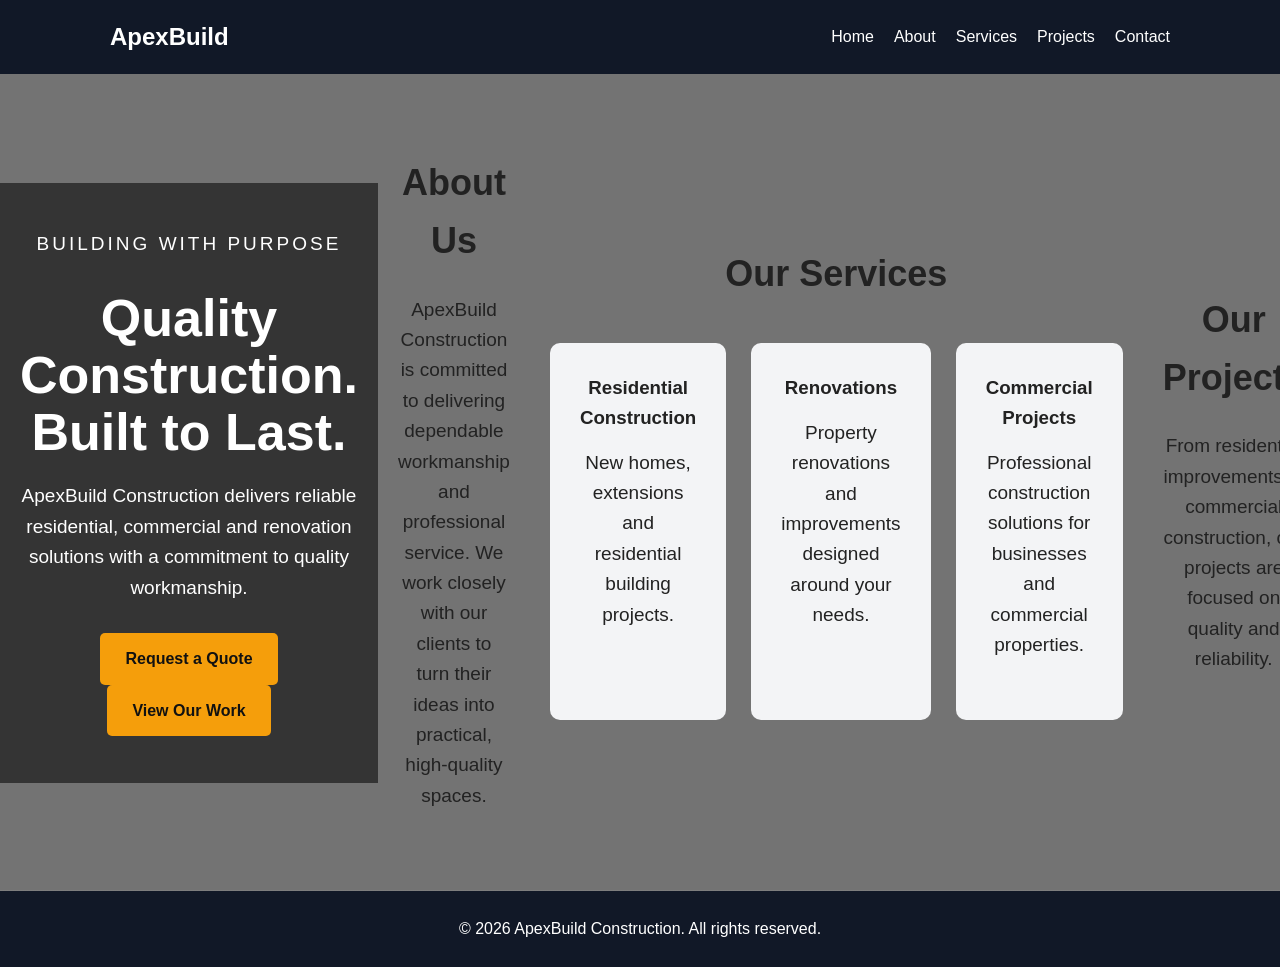
==== Public/index.html @ f1cdb733 "Update hero section content in index.html" ====
<!DOCTYPE html>
<html lang="en">
<head>
    <meta charset="UTF-8">
    <meta name="viewport" content="width=device-width, initial-scale=1.0">

    <title>ApexBuild Construction</title>

    <link rel="stylesheet" href="style.css">
</head>

<body>

    <header>
        <nav>
            <div class="logo">ApexBuild</div>

            <div class="nav-links">
                <a href="#home">Home</a>
                <a href="#about">About</a>
                <a href="#services">Services</a>
                <a href="#projects">Projects</a>
                <a href="#contact">Contact</a>
            </div>
        </nav>
    </header>


    <main>

        <section id="home" class="hero">
            <section id="home" class="hero">
    <div class="hero-content">
        <p class="tagline">BUILDING WITH PURPOSE</p>

        <h1>Quality Construction. Built to Last.</h1>

        <p>
            ApexBuild Construction delivers reliable residential,
            commercial and renovation solutions with a commitment
            to quality workmanship.
        </p>

        <div class="hero-buttons">
            <a href="#contact" class="button">Request a Quote</a>
            <a href="#projects" class="button secondary-button">View Our Work</a>
        </div>
    </div>
            </section>


        <section id="about" class="section">
            <h2>About Us</h2>

            <p>
                ApexBuild Construction is committed to delivering
                dependable workmanship and professional service.
                We work closely with our clients to turn their ideas
                into practical, high-quality spaces.
            </p>
        </section>


        <section id="services" class="section">
            <h2>Our Services</h2>

            <div class="services">

                <div class="card">
                    <h3>Residential Construction</h3>
                    <p>
                        New homes, extensions and residential building projects.
                    </p>
                </div>

                <div class="card">
                    <h3>Renovations</h3>
                    <p>
                        Property renovations and improvements designed
                        around your needs.
                    </p>
                </div>

                <div class="card">
                    <h3>Commercial Projects</h3>
                    <p>
                        Professional construction solutions for businesses
                        and commercial properties.
                    </p>
                </div>

            </div>
        </section>


        <section id="projects" class="section">
            <h2>Our Projects</h2>

            <p>
                From residential improvements to commercial construction,
                our projects are focused on quality and reliability.
            </p>
        </section>


        <section id="contact" class="section contact">
            <h2>Contact Us</h2>

            <p>Ready to discuss your next project?</p>

            <p>Email: info@apexbuild.example</p>

            <p>Phone: +1 (555) 123-4567</p>

            <a href="mailto:info@apexbuild.example" class="button">
                Email Us
            </a>
        </section>

    </main>


    <footer>
        <p>© 2026 ApexBuild Construction. All rights reserved.</p>
    </footer>


    <script src="script.js"></script>

</body>
  </html>
---- Public/style.css ----
* {
    margin: 0;
    padding: 0;
    box-sizing: border-box;
}

html {
    scroll-behavior: smooth;
}

body {
    font-family: Arial, sans-serif;
    line-height: 1.6;
    color: #222;
    background: #ffffff;
}

/* Navigation */

header {
    background: #111827;
    position: sticky;
    top: 0;
    z-index: 1000;
}

nav {
    max-width: 1100px;
    margin: auto;
    padding: 18px 20px;

    display: flex;
    justify-content: space-between;
    align-items: center;
}

.logo {
    color: white;
    font-size: 24px;
    font-weight: bold;
}

.nav-links {
    display: flex;
    gap: 20px;
}

.nav-links a {
    color: white;
    text-decoration: none;
}

.nav-links a:hover {
    text-decoration: underline;
}

/* Hero */

.hero {
    min-height: 600px;

    display: flex;
    align-items: center;

    background:
        linear-gradient(
            rgba(0, 0, 0, 0.55),
            rgba(0, 0, 0, 0.55)
        ),
        url("https://images.unsplash.com/photo-1503387762-592deb58ef4e?auto=format&fit=crop&w=1600&q=80");

    background-size: cover;
    background-position: center;
}

.hero-content {
    max-width: 850px;
    margin: auto;
    padding: 40px 20px;
    text-align: center;
    color: white;
}

.tagline {
    font-size: 14px;
    letter-spacing: 3px;
    margin-bottom: 15px;
}

.hero h1 {
    font-size: 52px;
    line-height: 1.1;
    margin-bottom: 20px;
}

.hero p {
    font-size: 19px;
    margin-bottom: 30px;
}

/* Buttons */

.button {
    display: inline-block;

    padding: 13px 25px;

    background: #f59e0b;
    color: #111;

    text-decoration: none;
    font-weight: bold;

    border-radius: 5px;
}

.button:hover {
    opacity: 0.85;
}

/* Sections */

.section {
    max-width: 1100px;
    margin: auto;
    padding: 80px 20px;
}

.section h2 {
    text-align: center;
    font-size: 36px;
    margin-bottom: 25px;
}

.section > p {
    max-width: 750px;
    margin: auto;
    text-align: center;
}

/* Services */

.services {
    display: grid;

    grid-template-columns:
        repeat(3, 1fr);

    gap: 25px;

    margin-top: 40px;
}

.card {
    padding: 30px;

    background: #f3f4f6;

    border-radius: 10px;

    text-align: center;
}

.card h3 {
    margin-bottom: 15px;
}

/* Contact */

.contact {
    text-align: center;
}

.contact p {
    margin-bottom: 10px;
}

/* Footer */

footer {
    padding: 25px;

    background: #111827;
    color: white;

    text-align: center;
}

/* Mobile */

@media (max-width: 700px) {

    nav {
        flex-direction: column;
        gap: 15px;
    }

    .nav-links {
        gap: 10px;
        flex-wrap: wrap;
        justify-content: center;
    }

    .hero {
        min-height: 500px;
    }

    .hero h1 {
        font-size: 38px;
    }

    .hero p {
        font-size: 17px;
    }

    .services {
        grid-template-columns: 1fr;
    }

    .section {
        padding: 60px 20px;
    }

  }
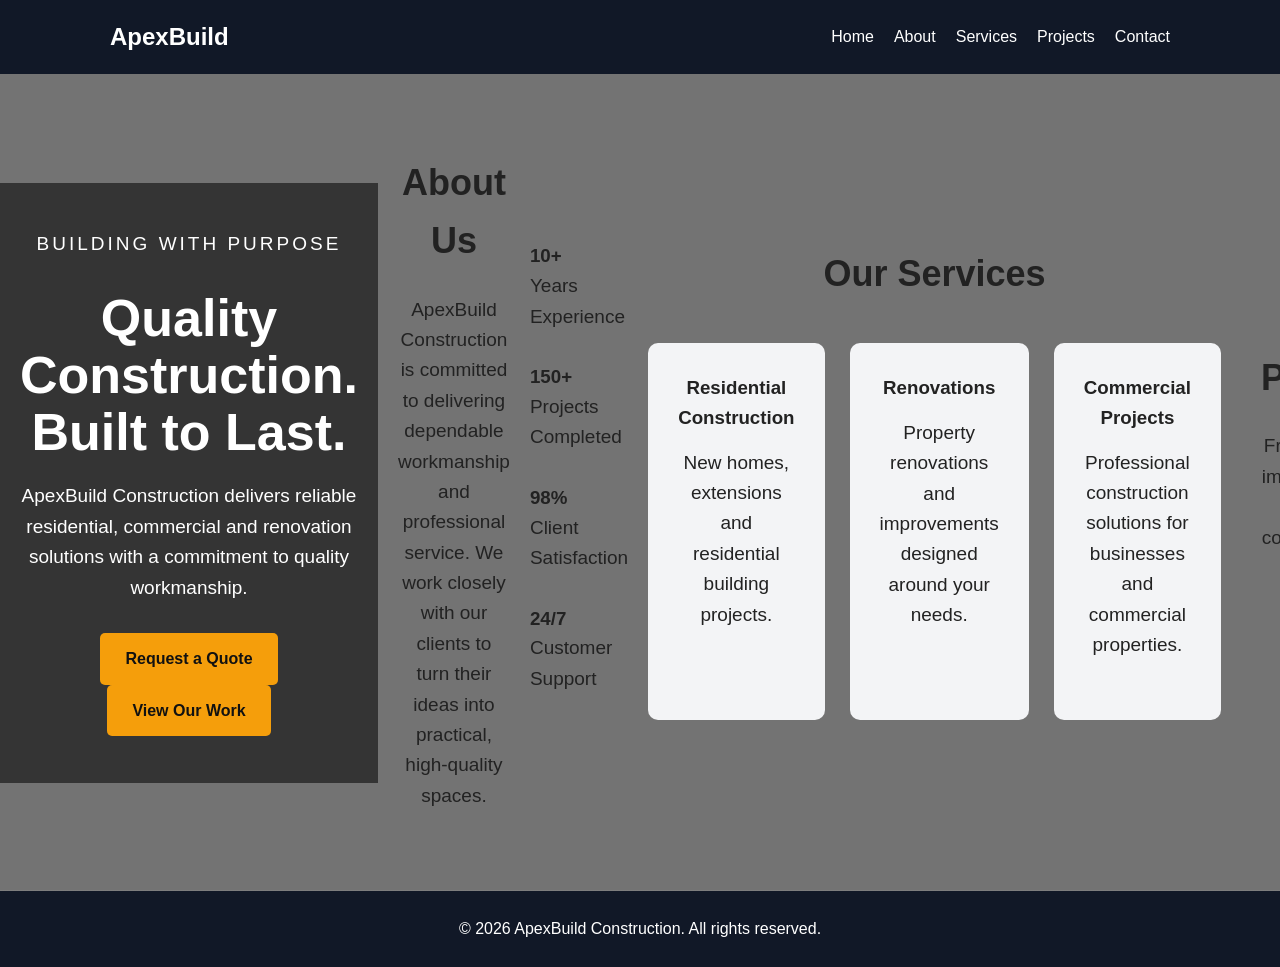
==== commit 4bcb44d0: "Add statistics section to index.html" ====
--- a/Public/index.html
+++ b/Public/index.html
@@ -59,6 +59,27 @@
                 into practical, high-quality spaces.
             </p>
         </section>
+            <section class="stats">
+    <div class="stat">
+        <h3>10+</h3>
+        <p>Years Experience</p>
+    </div>
+
+    <div class="stat">
+        <h3>150+</h3>
+        <p>Projects Completed</p>
+    </div>
+
+    <div class="stat">
+        <h3>98%</h3>
+        <p>Client Satisfaction</p>
+    </div>
+
+    <div class="stat">
+        <h3>24/7</h3>
+        <p>Customer Support</p>
+    </div>
+            </section>
 
 
         <section id="services" class="section">
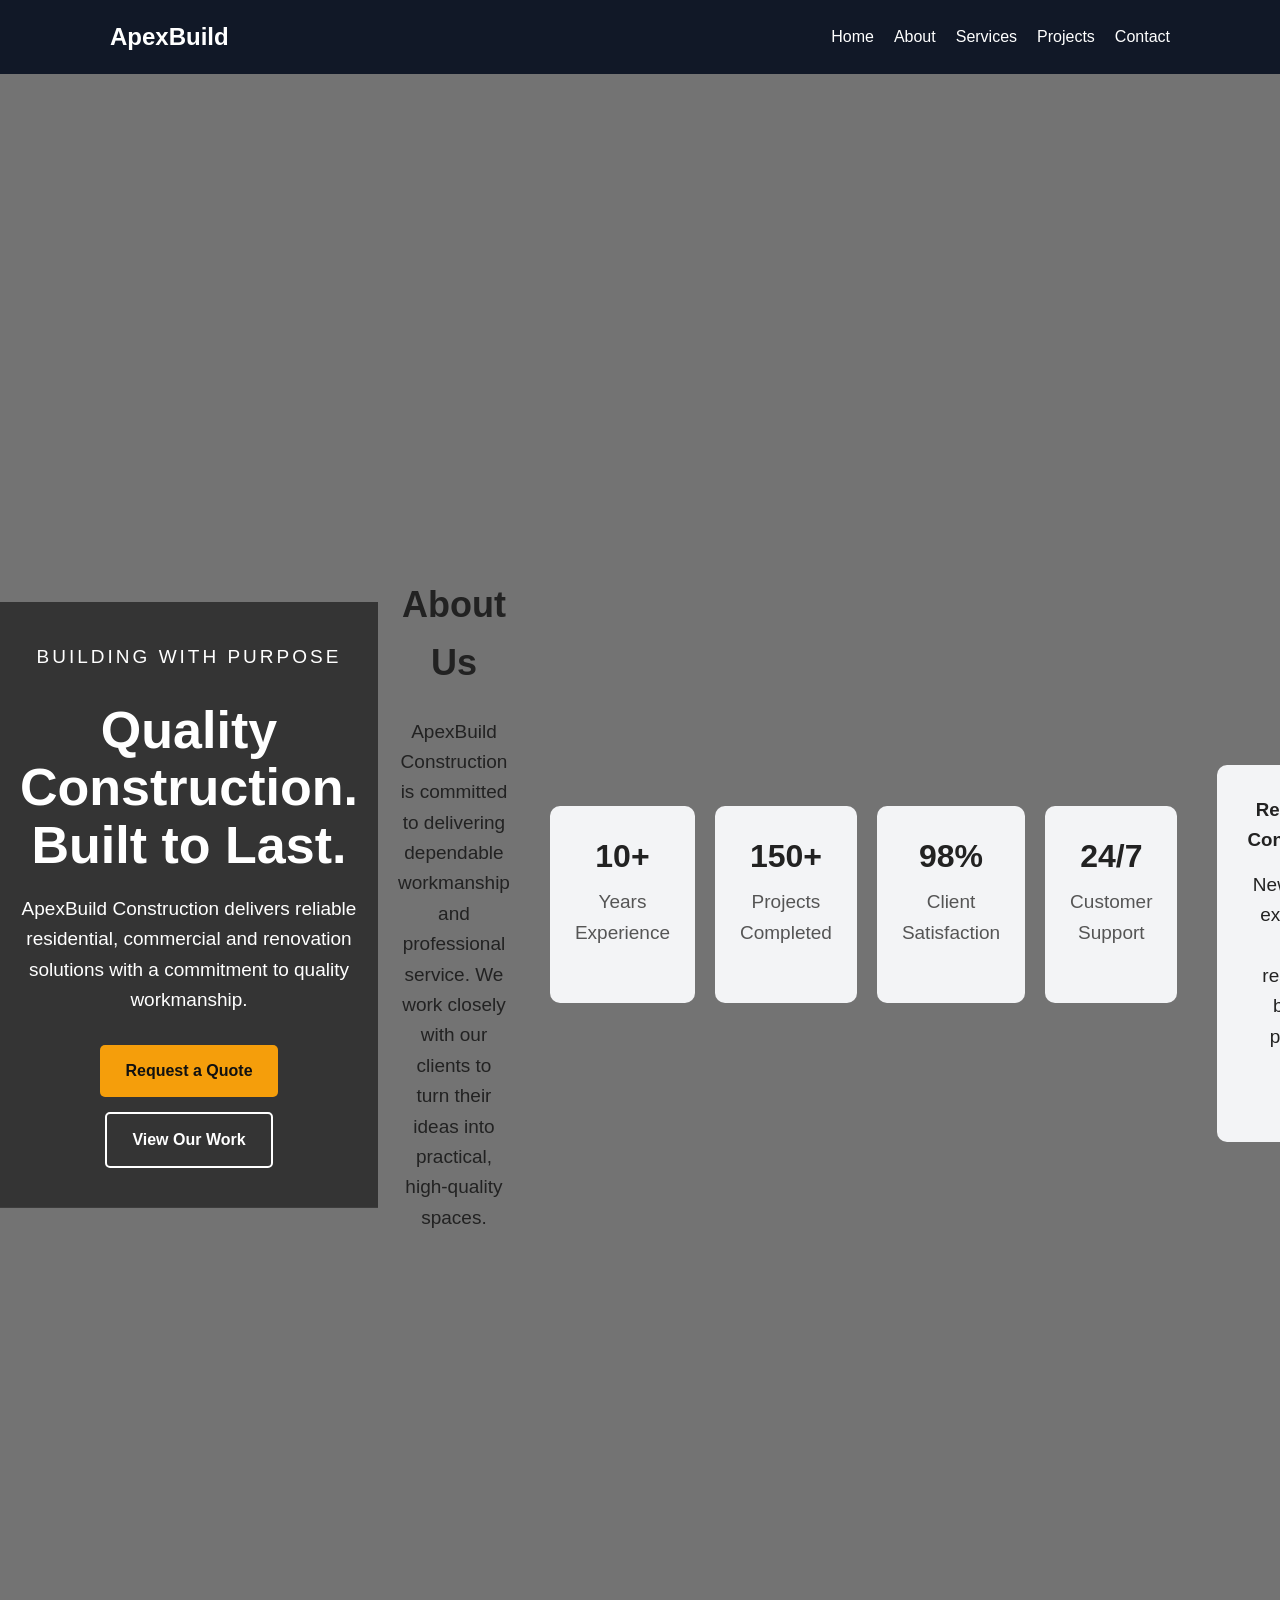
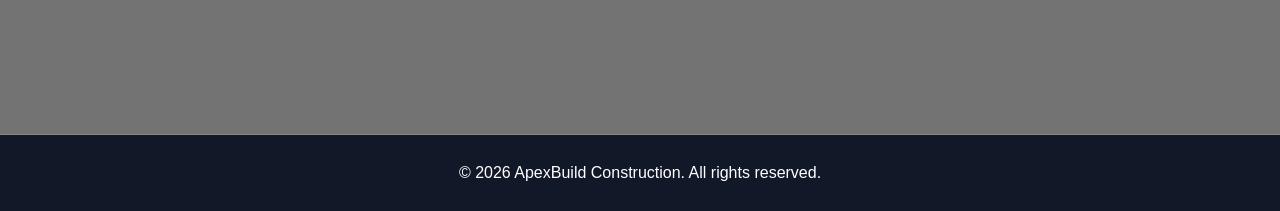
==== commit cf3b98a5: "Enhance projects section with detailed project cards Updated project section with new descriptions a" ====
--- a/Public/index.html
+++ b/Public/index.html
@@ -115,12 +115,61 @@
 
 
         <section id="projects" class="section">
-            <h2>Our Projects</h2>
-
-            <p>
-                From residential improvements to commercial construction,
-                our projects are focused on quality and reliability.
-            </p>
+    <h2>Our Projects</h2>
+
+    <p>
+        A selection of construction and renovation projects
+        completed by the ApexBuild team.
+    </p>
+
+    <div class="projects">
+
+        <div class="project-card">
+            <img
+                src="https://images.unsplash.com/photo-1600585154340-be6161a56a0c?auto=format&fit=crop&w=1000&q=80"
+                alt="Modern residential construction project"
+            >
+
+            <div class="project-content">
+                <h3>Modern Family Home</h3>
+                <p>
+                    Residential construction designed with modern
+                    spaces, practical layouts and quality finishes.
+                </p>
+            </div>
+        </div>
+
+        <div class="project-card">
+            <img
+                src="https://images.unsplash.com/photo-1486406146926-c627a92ad1ab?auto=format&fit=crop&w=1000&q=80"
+                alt="Commercial building project"
+            >
+
+            <div class="project-content">
+                <h3>Commercial Building</h3>
+                <p>
+                    A professional commercial development focused
+                    on functionality, durability and modern design.
+                </p>
+            </div>
+        </div>
+
+        <div class="project-card">
+            <img
+                src="https://images.unsplash.com/photo-1503387762-592deb58ef4e?auto=format&fit=crop&w=1000&q=80"
+                alt="Construction renovation project"
+            >
+
+            <div class="project-content">
+                <h3>Property Renovation</h3>
+                <p>
+                    A complete property improvement project combining
+                    updated spaces with practical construction solutions.
+                </p>
+            </div>
+        </div>
+
+    </div>
         </section>
 
 
--- a/Public/style.css
+++ b/Public/style.css
@@ -222,3 +222,51 @@
     }
 
   }
+.hero-buttons {
+    display: flex;
+    justify-content: center;
+    gap: 15px;
+    flex-wrap: wrap;
+}
+
+.secondary-button {
+    background: transparent;
+    color: white;
+    border: 2px solid white;
+}
+
+.secondary-button:hover {
+    background: white;
+    color: #111827;
+}
+
+.stats {
+    max-width: 1100px;
+    margin: 0 auto;
+    padding: 50px 20px;
+    display: grid;
+    grid-template-columns: repeat(4, 1fr);
+    gap: 20px;
+    text-align: center;
+}
+
+.stat {
+    padding: 25px;
+    background: #f3f4f6;
+    border-radius: 10px;
+}
+
+.stat h3 {
+    font-size: 32px;
+    margin-bottom: 5px;
+}
+
+.stat p {
+    color: #555;
+}
+
+@media (max-width: 700px) {
+    .stats {
+        grid-template-columns: repeat(2, 1fr);
+    }
+    }
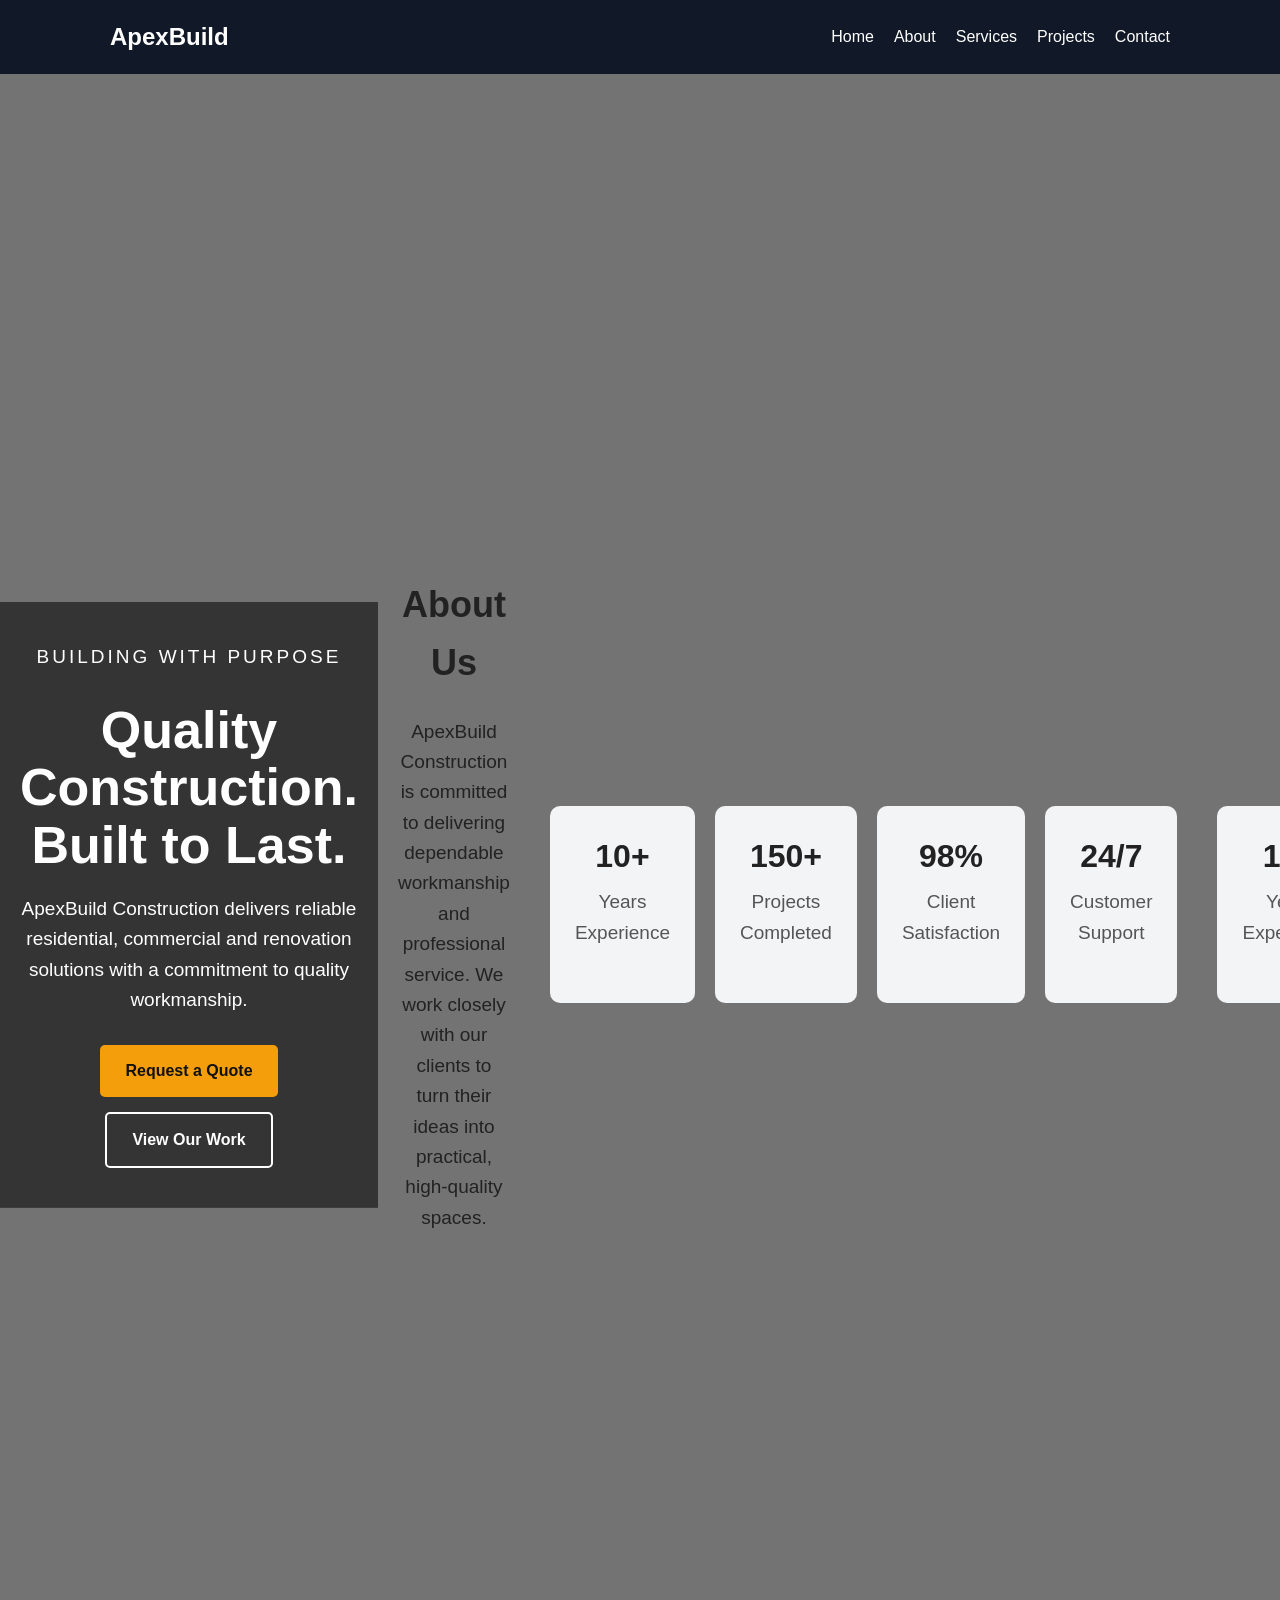
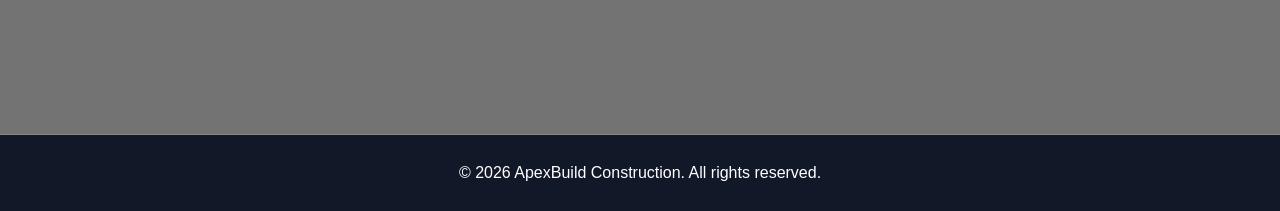
==== commit 31af836d: "Add statistics section to index.html" ====
--- a/Public/index.html
+++ b/Public/index.html
@@ -59,6 +59,27 @@
                 into practical, high-quality spaces.
             </p>
         </section>
+            <section class="stats">
+    <div class="stat">
+        <h3>10+</h3>
+        <p>Years Experience</p>
+    </div>
+
+    <div class="stat">
+        <h3>150+</h3>
+        <p>Projects Completed</p>
+    </div>
+
+    <div class="stat">
+        <h3>98%</h3>
+        <p>Client Satisfaction</p>
+    </div>
+
+    <div class="stat">
+        <h3>24/7</h3>
+        <p>Customer Support</p>
+    </div>
+            </section>
             <section class="stats">
     <div class="stat">
         <h3>10+</h3>
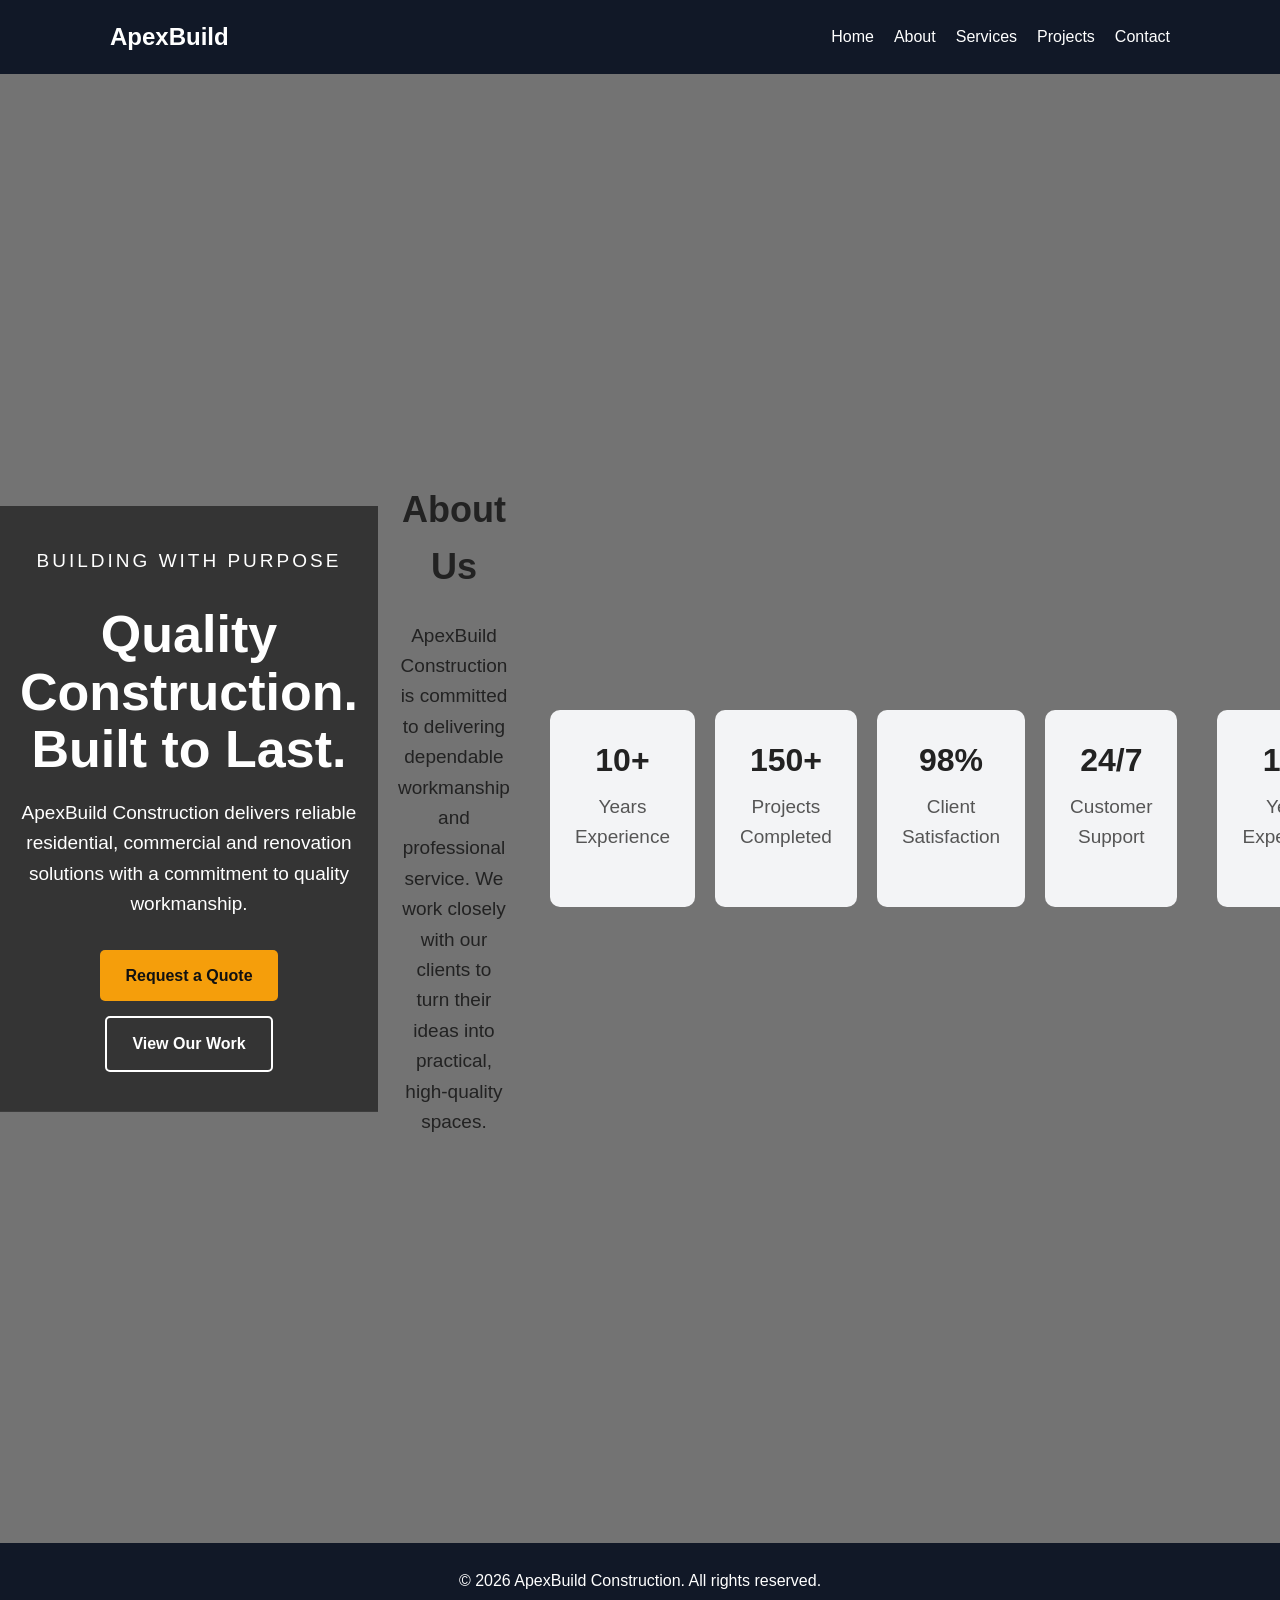
==== commit 39c41eea: "Update index.html" ====
--- a/Public/index.html
+++ b/Public/index.html
@@ -103,35 +103,59 @@
             </section>
 
 
-        <section id="services" class="section">
-            <h2>Our Services</h2>
-
-            <div class="services">
-
-                <div class="card">
-                    <h3>Residential Construction</h3>
-                    <p>
-                        New homes, extensions and residential building projects.
-                    </p>
-                </div>
-
-                <div class="card">
-                    <h3>Renovations</h3>
-                    <p>
-                        Property renovations and improvements designed
-                        around your needs.
-                    </p>
-                </div>
-
-                <div class="card">
-                    <h3>Commercial Projects</h3>
-                    <p>
-                        Professional construction solutions for businesses
-                        and commercial properties.
-                    </p>
-                </div>
-
-            </div>
+        <section id="services" class="section services-section">
+    <p class="section-label">WHAT WE DO</p>
+
+    <h2>Our Services</h2>
+
+    <p class="section-intro">
+        We provide dependable construction and property improvement
+        solutions designed around the needs of every client.
+    </p>
+
+    <div class="services">
+
+        <div class="card">
+            <div class="service-icon">🏠</div>
+            <h3>Residential Construction</h3>
+            <p>
+                New homes, extensions and residential building projects
+                designed for comfort, durability and practical living.
+            </p>
+            <a href="#contact">Learn More →</a>
+        </div>
+
+        <div class="card">
+            <div class="service-icon">🔨</div>
+            <h3>Renovations</h3>
+            <p>
+                Property renovations and improvements that refresh,
+                modernize and add value to existing spaces.
+            </p>
+            <a href="#contact">Learn More →</a>
+        </div>
+
+        <div class="card">
+            <div class="service-icon">🏢</div>
+            <h3>Commercial Projects</h3>
+            <p>
+                Construction solutions for offices, commercial buildings
+                and other business properties.
+            </p>
+            <a href="#contact">Learn More →</a>
+        </div>
+
+        <div class="card">
+            <div class="service-icon">📐</div>
+            <h3>Project Planning</h3>
+            <p>
+                Practical planning and coordination to help projects
+                move efficiently from concept to completion.
+            </p>
+            <a href="#contact">Learn More →</a>
+        </div>
+
+    </div>
         </section>
 
 
--- a/Public/style.css
+++ b/Public/style.css
@@ -270,3 +270,45 @@
         grid-template-columns: repeat(2, 1fr);
     }
     }
+.projects {
+    display: grid;
+    grid-template-columns: repeat(3, 1fr);
+    gap: 25px;
+    margin-top: 40px;
+}
+
+.project-card {
+    background: white;
+    border-radius: 10px;
+    overflow: hidden;
+    box-shadow: 0 5px 20px rgba(0, 0, 0, 0.08);
+}
+
+.project-card img {
+    width: 100%;
+    height: 220px;
+    object-fit: cover;
+    display: block;
+}
+
+.project-content {
+    padding: 25px;
+}
+
+.project-content h3 {
+    margin-bottom: 10px;
+}
+
+.project-content p {
+    color: #555;
+}
+
+@media (max-width: 700px) {
+    .projects {
+        grid-template-columns: 1fr;
+    }
+
+    .project-card img {
+        height: 230px;
+    }
+    }
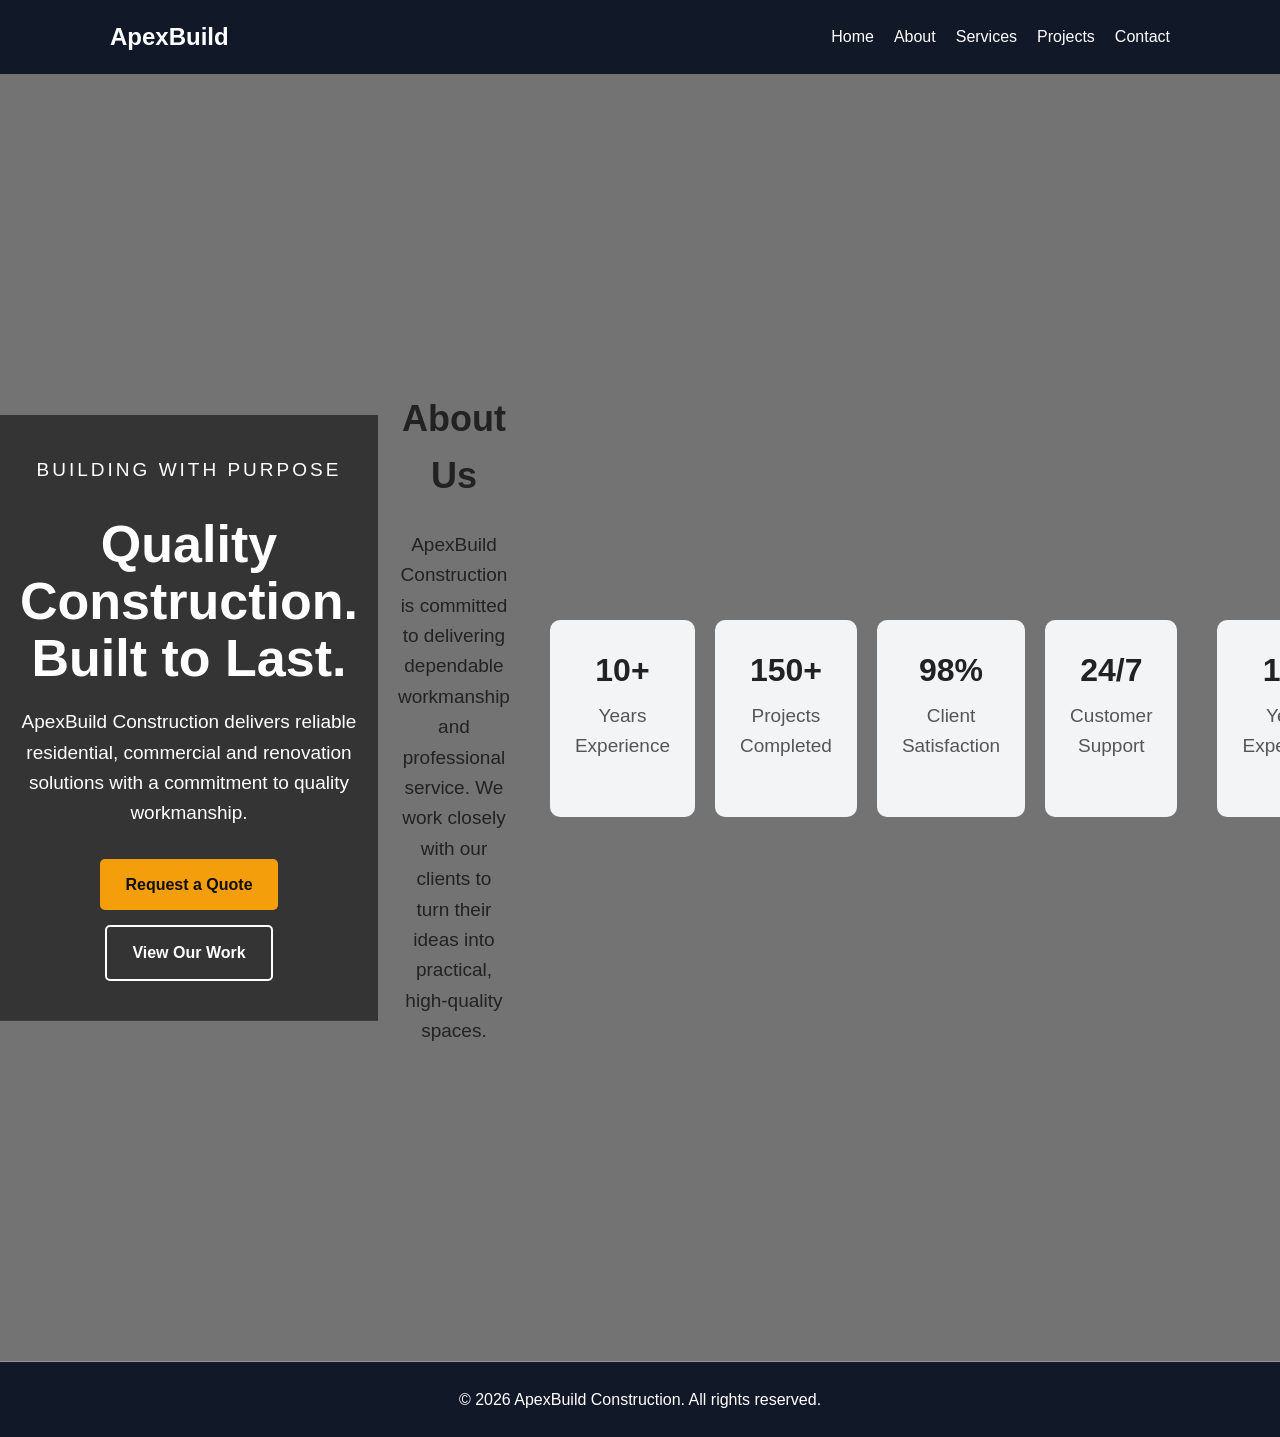
==== commit c457ece4: "Update index.html" ====
--- a/Public/index.html
+++ b/Public/index.html
@@ -219,18 +219,73 @@
 
 
         <section id="contact" class="section contact">
-            <h2>Contact Us</h2>
-
-            <p>Ready to discuss your next project?</p>
-
-            <p>Email: info@apexbuild.example</p>
-
-            <p>Phone: +1 (555) 123-4567</p>
-
-            <a href="mailto:info@apexbuild.example" class="button">
-                Email Us
-            </a>
-        </section>
+    <p class="section-label">GET IN TOUCH</p>
+
+    <h2>Let's Discuss Your Project</h2>
+
+    <p class="contact-intro">
+        Have a construction project in mind? Contact our team
+        and let's discuss how we can help.
+    </p>
+
+    <div class="contact-grid">
+
+        <div class="contact-info">
+
+            <div class="contact-item">
+                <h3>📧 Email</h3>
+                <p>info@apexbuild.example</p>
+            </div>
+
+            <div class="contact-item">
+                <h3>📞 Phone</h3>
+                <p>+1 (555) 123-4567</p>
+            </div>
+
+            <div class="contact-item">
+                <h3>📍 Location</h3>
+                <p>Charlotte, North Carolina</p>
+            </div>
+
+        </div>
+
+        <form class="contact-form">
+
+            <label for="name">Your Name</label>
+            <input
+                type="text"
+                id="name"
+                name="name"
+                placeholder="Enter your name"
+                required
+            >
+
+            <label for="email">Email Address</label>
+            <input
+                type="email"
+                id="email"
+                name="email"
+                placeholder="Enter your email"
+                required
+            >
+
+            <label for="message">How Can We Help?</label>
+            <textarea
+                id="message"
+                name="message"
+                rows="6"
+                placeholder="Tell us about your project..."
+                required
+            ></textarea>
+
+            <button type="submit" class="button">
+                Send Message
+            </button>
+
+        </form>
+
+    </div>
+                </section>
 
     </main>
 
--- a/Public/style.css
+++ b/Public/style.css
@@ -312,3 +312,78 @@
         height: 230px;
     }
     }
+.services-section {
+    background: #f9fafb;
+}
+
+.section-label {
+    text-align: center;
+    color: #f59e0b;
+    font-size: 14px;
+    font-weight: bold;
+    letter-spacing: 3px;
+    margin-bottom: 10px;
+}
+
+.section-intro {
+    max-width: 700px;
+    margin: 0 auto 40px;
+    text-align: center;
+    color: #555;
+}
+
+.services {
+    display: grid;
+    grid-template-columns: repeat(4, 1fr);
+    gap: 20px;
+    margin-top: 40px;
+}
+
+.card {
+    padding: 30px 25px;
+    background: white;
+    border-radius: 12px;
+    text-align: left;
+    box-shadow: 0 5px 20px rgba(0, 0, 0, 0.06);
+    transition: transform 0.2s ease;
+}
+
+.card:hover {
+    transform: translateY(-5px);
+}
+
+.service-icon {
+    font-size: 36px;
+    margin-bottom: 20px;
+}
+
+.card h3 {
+    margin-bottom: 12px;
+}
+
+.card p {
+    color: #555;
+    margin-bottom: 20px;
+}
+
+.card a {
+    color: #111827;
+    font-weight: bold;
+    text-decoration: none;
+}
+
+.card a:hover {
+    text-decoration: underline;
+}
+
+@media (max-width: 900px) {
+    .services {
+        grid-template-columns: repeat(2, 1fr);
+    }
+}
+
+@media (max-width: 700px) {
+    .services {
+        grid-template-columns: 1fr;
+    }
+                          }
